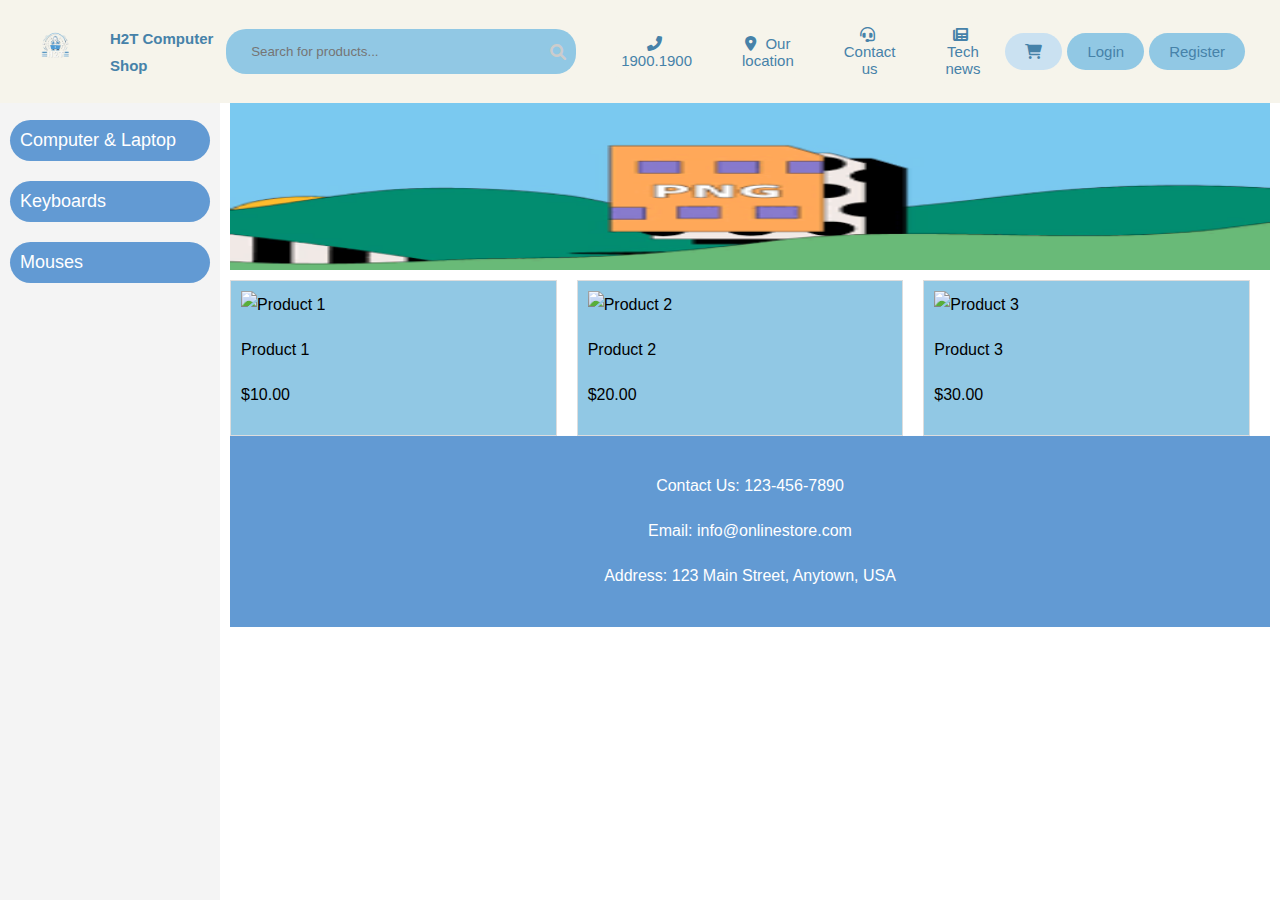
==== src/main/resources/static/index.html @ eb7d0683 "ux/ui mới" ====
<!DOCTYPE html>
<html lang="en">
<head>
    <meta charset="UTF-8">
    <meta name="viewport" content="width=device-width, initial-scale=1.0">
    <title>H2T Computer Shop</title>
    <link rel="stylesheet" href="homepage.css">
    <link rel="stylesheet" href="https://cdnjs.cloudflare.com/ajax/libs/font-awesome/6.0.0-beta3/css/all.min.css">
</head>

<body>
    <div id="header">
        <div class="logo">
            <img src="img/logo1.png" alt="Logo">
        </div>

        <div class="shop-name">H2T Computer Shop</div>

        <div class="search-bar">
            <input type="text" placeholder="Search for products...">
            <i class="fas fa-search"></i>
        </div>

        <div class="auth-buttons">
            <div class="contact-info">
                <div>
                    <button onclick="openModal('callingUs')">
                        <i class="fas fa-phone-alt"></i>
                        <span>1900.1900</span>
                    </button>
                </div>
                <div>
                    <button class="btn-location">
                        <i class="fas fa-map-marker-alt"></i>
                        <span>Our location</span>
                    </button>
                </div>
                <div>
                    <button onclick="openModal('ContactForm')">
                        <i class="fas fa-headset"></i>
                        <span>Contact us</span>
                    </button>
                </div>
                <div>
                    <button onclick="openMoodal('OpenNews')">
                        <i class="fas fa-newspaper"></i>
                        <span>Tech news</span>
                    </button>
                </div>
                <button class="btn-cart" onclick="openModal('buyProducts')">
                    <i class="fas fa-shopping-cart"></i>
                </button>
                <button class="btn btn-login" onclick="openModal('loginModal')">Login</button>
                <button class="btn btn-register" onclick="openModal('registerModal')">Register</button>
            </div>
        </div>
    </div>

    <div id="sidebar">
        <!-- <div class="sidebar__inner">
            <ul>
                <li>
                    <a href="#" class="active">
                        <span class="icon"><i class="fas fa-dice-d6"></i></span>
                        <span class="title">Dashboard</span>
                    </a>
                </li>
                <li>
                    <a href="#">
                        <span class="icon"><i class="fab fa-delicious"></i></span>
                        <span class="title">Forms</span>
                    </a>
                </li>
                <li>
                <a href="#">
                        <span class="icon"><i class="fab fa-elementor"></i></span>
                        <span class="title">UI Elements</span>
                </a>
                </li>
                <li>
                    <a href="#">
                                <span class="icon"><i class="fas fa-chart-pie"></i></span>
                                <span class="title">Charts</span>
                            </a>
                        </li>
                        <li>
                            <a href="#">
                                <span class="icon"><i class="fas fa-border-all"></i></span>
                                <span class="title">Tables</span>
                            </a>
                        </li>
                    </ul>
                </div>
            </div> -->
    </div>

    <div id="main">
        <div class="banner">
            <img src="img/banner/1.png" class="visible">
            <img src="img/banner/2.png" class="hidden">
            <img src="img/banner/6.png" class="hidden">
            <!-- Add more banners if needed -->
        </div>

        <div class="product-grid">
            <div class="product">
                <img src="product1.jpg" alt="Product 1">
                <p>Product 1</p>
                <p>$10.00</p>
            </div>
            <div class="product">
                <img src="product2.jpg" alt="Product 2">
                <p>Product 2</p>
                <p>$20.00</p>
            </div>
            <div class="product">
                <img src="product3.jpg" alt="Product 3">
                <p>Product 3</p>
                <p>$30.00</p>
            </div>
            <!-- Add more products here -->
        </div>

        <div class="contact-info-footer">
            <p>Contact Us: 123-456-7890</p>
            <p>Email: info@onlinestore.com</p>
            <p>Address: 123 Main Street, Anytown, USA</p>
        </div>
    </div>

    <!-- Login Modal -->
    <div id="loginModal" class="modal">
        <div class="modal-content">
            <span class="close" onclick="closeModal('loginModal')">&times;</span>
            <form>
                <label for="username">Username</label>
                <input type="text" id="username" name="username">
                <label for="password">Password</label>
                <input type="password" id="password" name="password">
                <button type="submit">Login</button>
            </form>
        </div>
    </div>

    <!-- Register Modal -->
    <div id="registerModal" class="modal">
        <div class="modal-content">
            <span class="close" onclick="closeModal('registerModal')">&times;</span>
            <form>
                <label for="new-username">Username</label>
                <input type="text" id="new-username" name="new-username">
                <label for="new-password">Password</label>
                <input type="password" id="new-password" name="new-password">
                <label for="email">Email</label>
                <input type="email" id="email" name="email">
                <button type="submit">Register</button>
            </form>
        </div>
    </div>

    <footer>
        <!-- Footer content here -->
    </footer>

    <script src="homepage.js"></script>
</body>
</html>
---- src/main/resources/static/homepage.css ----
body {
    font-family: "Raleway", sans-serif;
    margin: 0;
    padding: 0;
    display: flex;
    flex-direction: column;
    height: 100%;
    line-height: 1.8;
}

.bgr-img{
    background-position: center;
    background-size: cover;
    background-image: url(src\main\resources\static\img\banner\7.jpg);
    min-height: 100%;
}

#header {
    position: fixed;
    top: 0;
    width: 100%;
    background-color: #F6F4EB;
    color: #4682A9;
    padding: 10px 20px;
    text-align: left;
    z-index: 1000;
    display: flex;
    justify-content: space-between;
    align-items: center;
}

#header .logo {
    font-size: 24px;
    font-weight: bold;
    color: #F6F4EB;
    margin-right: 20px;
    padding: 10px 10px 10px 10px;
}

#header .logo img {
    height: 50px;  
}

#header .shop-name {
    margin-right: 10px;
    font-size: 15px;
    font-weight: bold;
    color: #4682A9;
}

/* #header input[type="text"] {
    padding: 5px;
    margin-left: 20px;
    width: 200px;
    border-radius: 25px;
} */

#header .search-bar {
    position: relative;
    display: flex;
    align-items: center;
    /* flex: 1; */
    background-color: #91C8E4;
    border-radius: 20px;
    padding: 5px 15px;
}

#header .search-bar input {
    width: 300px;
    padding: 10px;
    border: none;
    background: none;
    outline: none;
}

#header .search-bar i {
    position: absolute;
    right: 10px;
    color: #ccc;
}

#header .contact-info {
    display: flex;
    align-items: center;
    margin-left: 10px;
}

#header .contact-info div {
    display: flex;
    align-items: center;
    margin-left: 5px;
    font-size: 12px;
}

#header .contact-info div i {
    color: #4682A9;
    margin-right: 5px;
}

#header .auth-buttons {
    margin-right: 50px;
    padding: 5px;
}

#header .auth-buttons button {
    margin-left: 5px;
    padding: 10px 20px;
    background-color: #F6F4EB;
    border: none;
    color: #4682A9;
    cursor: pointer;
    border-radius: 100px;
    align-items: center;
    font-size: 15px;
}

#header .auth-buttons i {
    color: #4682A9;
}

#header .auth-buttons .btn-location{
    hover{background-color: #91C8E4}
}

#header .auth-buttons .btn-cart{
    background-color: #cae1f1;
}

#header .auth-buttons .btn {
    background-color: #91C8E4;
}

#sidebar {
    position: fixed;
    top: 100px;
    left: 0;
    width: 200px;
    height: calc(100% - 60px);
    background-color: #f4f4f4;
    overflow-y: auto;
    padding: 10px;
}

#main {
    margin-top: 60px;
    margin-left: 220px;
    padding: 10px;
    flex: 1;
    overflow-y: auto;
}

.category {
    margin: 10px 0;
    font-size: 18px;
    cursor: pointer;
    padding: 10px 10px 10px 10px;
    border: none;
    background-color: #629ad3;
    color: white;
    width: 100%;
    text-align: left;
    border-radius: 25px;
}

.product-grid {
    display: flex;
    flex-wrap: wrap;
    gap: 20px;
}

.product {
    background-color: #91C8E4;
    border: 1px solid #ddd;
    padding: 10px 10px 10px 10px;
    width: calc(33.333% - 20px);
    box-sizing: border-box;
}

.product img {
    max-width: 100%;
    height: auto;
}

.banner {
    width: 100%;
    height: 200px;
    background-color: #ddd;
    margin-bottom: 10px;
    position: relative;
    overflow: hidden;
}

.banner img {
    width: 100%;
    height: 100%;
    position: absolute;
    top: 0;
    left: 0;
    transition: opacity 1s;
}

.banner img.hidden {
    opacity: 0;
}

.contact-info-footer {
    background-color: #629ad3;
    color: white;
    padding: 20px;
    text-align: center;
}

.modal {
    display: none;
    position: fixed;
    z-index: 1001;
    left: 0;
    top: 0;
    width: 100%;
    height: 100%;
    overflow: auto;
    background-color: rgba(0, 0, 0, 0.4);
}

.modal-content {
    background-color: #fefefe;
    margin: 15% auto;
    padding: 20px;
    border: 1px solid #888;
    width: 300px;
    border-radius: 10px;
}

.close {
    color: #aaa;
    float: right;
    font-size: 28px;
    font-weight: bold;
}

.close:hover,
.close:focus {
    color: black;
    text-decoration: none;
    cursor: pointer;
}

.contact-form-footer {
    background-color: #F6F4EB;
    padding: 20px;
    border: 1px solid #ddd;
    border-radius: 10px;
    margin-bottom: 20px;
}

.contact-form-footer h2 {
    margin-top: 0;
}

.contact-form-footer label {
    display: block;
    margin-bottom: 5px;
}

.contact-form-footer input,
.contact-form-footer textarea {
    width: 100%;
    padding: 10px;
    margin-bottom: 10px;
    border: 1px solid #ddd;
    border-radius: 5px;
}

.contact-form-footer button {
    background-color: #0c1c2c;
    color: white;
    border: none;
    padding: 10px 20px;
    cursor: pointer;
    border-radius: 5px;
}

.contact-form-footer button:hover {
    background-color: #629ad3;
}
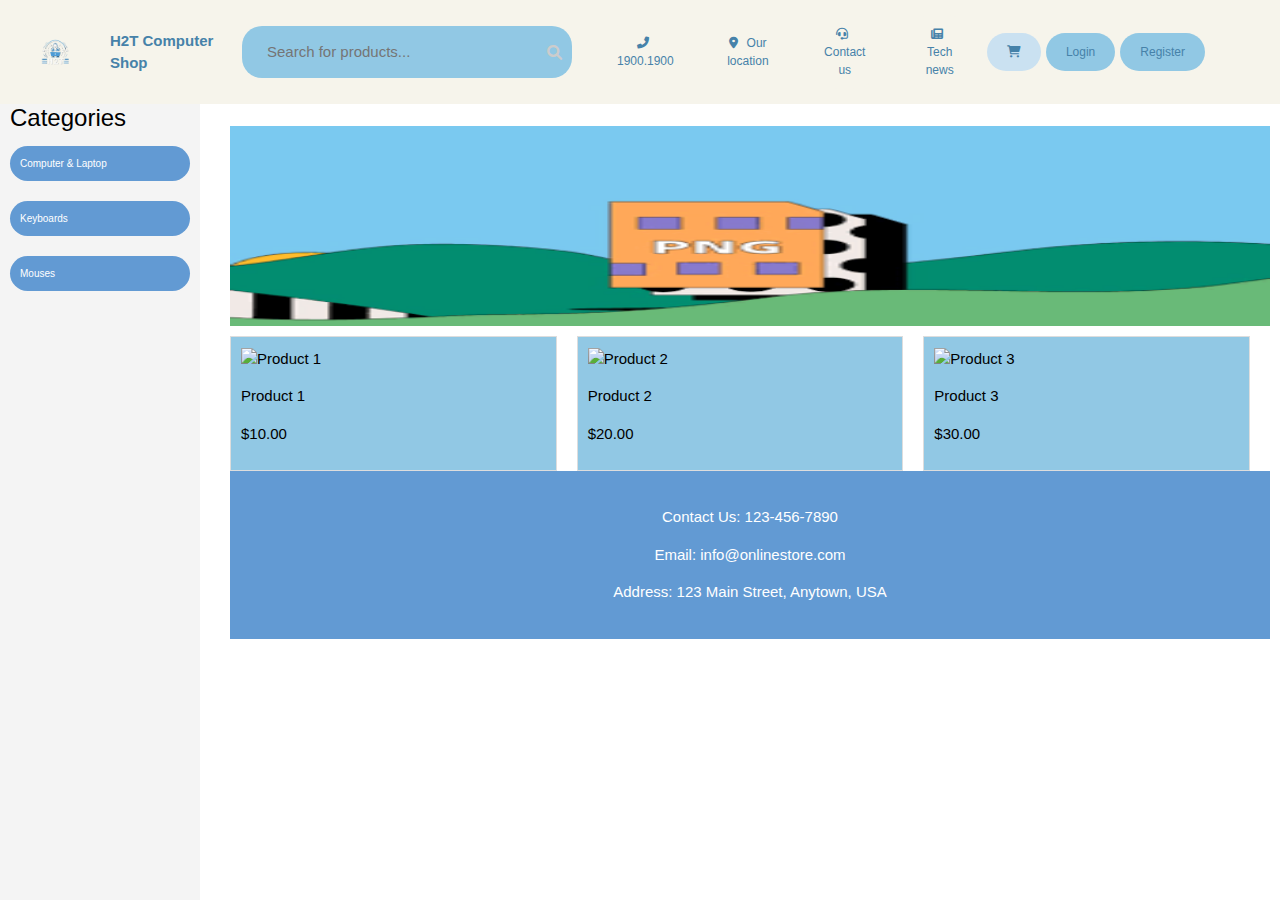
==== commit 40e9f86b: "ux/ui huuhu" ====
--- a/src/main/resources/static/index.html
+++ b/src/main/resources/static/index.html
@@ -6,6 +6,8 @@
     <title>H2T Computer Shop</title>
     <link rel="stylesheet" href="homepage.css">
     <link rel="stylesheet" href="https://cdnjs.cloudflare.com/ajax/libs/font-awesome/6.0.0-beta3/css/all.min.css">
+    <link rel="stylesheet" href="https://www.w3schools.com/w3css/4/w3.css">
+    <link rel="stylesheet" href="https://fonts.googleapis.com/css?family=Raleway">
 </head>
 
 <body>
@@ -56,43 +58,10 @@
         </div>
     </div>
 
-    <div id="sidebar">
-        <!-- <div class="sidebar__inner">
-            <ul>
-                <li>
-                    <a href="#" class="active">
-                        <span class="icon"><i class="fas fa-dice-d6"></i></span>
-                        <span class="title">Dashboard</span>
-                    </a>
-                </li>
-                <li>
-                    <a href="#">
-                        <span class="icon"><i class="fab fa-delicious"></i></span>
-                        <span class="title">Forms</span>
-                    </a>
-                </li>
-                <li>
-                <a href="#">
-                        <span class="icon"><i class="fab fa-elementor"></i></span>
-                        <span class="title">UI Elements</span>
-                </a>
-                </li>
-                <li>
-                    <a href="#">
-                                <span class="icon"><i class="fas fa-chart-pie"></i></span>
-                                <span class="title">Charts</span>
-                            </a>
-                        </li>
-                        <li>
-                            <a href="#">
-                                <span class="icon"><i class="fas fa-border-all"></i></span>
-                                <span class="title">Tables</span>
-                            </a>
-                        </li>
-                    </ul>
-                </div>
-            </div> -->
+    <div id="hamburger">☰
+        <div id="sidebar"> Categories </div>
     </div>
+
 
     <div id="main">
         <div class="banner">
--- a/src/main/resources/static/homepage.css
+++ b/src/main/resources/static/homepage.css
@@ -1,3 +1,7 @@
+* {
+    box-sizing: border-box;
+}
+
 body {
     font-family: "Raleway", sans-serif;
     margin: 0;
@@ -8,13 +12,6 @@
     line-height: 1.8;
 }
 
-.bgr-img{
-    background-position: center;
-    background-size: cover;
-    background-image: url(src\main\resources\static\img\banner\7.jpg);
-    min-height: 100%;
-}
-
 #header {
     position: fixed;
     top: 0;
@@ -30,7 +27,7 @@
 }
 
 #header .logo {
-    font-size: 24px;
+    font-size: 15px;
     font-weight: bold;
     color: #F6F4EB;
     margin-right: 20px;
@@ -111,7 +108,7 @@
     cursor: pointer;
     border-radius: 100px;
     align-items: center;
-    font-size: 15px;
+    font-size: 12px;
 }
 
 #header .auth-buttons i {
@@ -130,15 +127,43 @@
     background-color: #91C8E4;
 }
 
+#header .bgimg-1 {
+    background-position: center;
+    background-size: cover;
+    background-image: url("src/main/resources/static/img/banner/7.jpg");
+    min-height: 100%;
+}
+
+#hamburger {
+    font-size: 24px;
+    padding: 10px;
+    cursor: pointer;
+}
+
 #sidebar {
     position: fixed;
-    top: 100px;
+    top: 90px;
     left: 0;
     width: 200px;
     height: calc(100% - 60px);
+    z-index: 1;
     background-color: #f4f4f4;
+    overflow-x: hidden;
     overflow-y: auto;
     padding: 10px;
+}
+
+#sidebar button:hover{
+    background-color: #4682A9;
+    color: #F6F4EB;
+}
+
+.hidden {
+    display: none;
+}
+
+.sale-news, .free-shipping, .new-arrivals {
+    margin-top: 10px;
 }
 
 #main {
@@ -151,7 +176,7 @@
 
 .category {
     margin: 10px 0;
-    font-size: 18px;
+    font-size: 15px;
     cursor: pointer;
     padding: 10px 10px 10px 10px;
     border: none;
@@ -194,7 +219,7 @@
     width: 100%;
     height: 100%;
     position: absolute;
-    top: 0;
+    top: 10;
     left: 0;
     transition: opacity 1s;
 }
@@ -234,7 +259,7 @@
 .close {
     color: #aaa;
     float: right;
-    font-size: 28px;
+    font-size: 20px;
     font-weight: bold;
 }
 
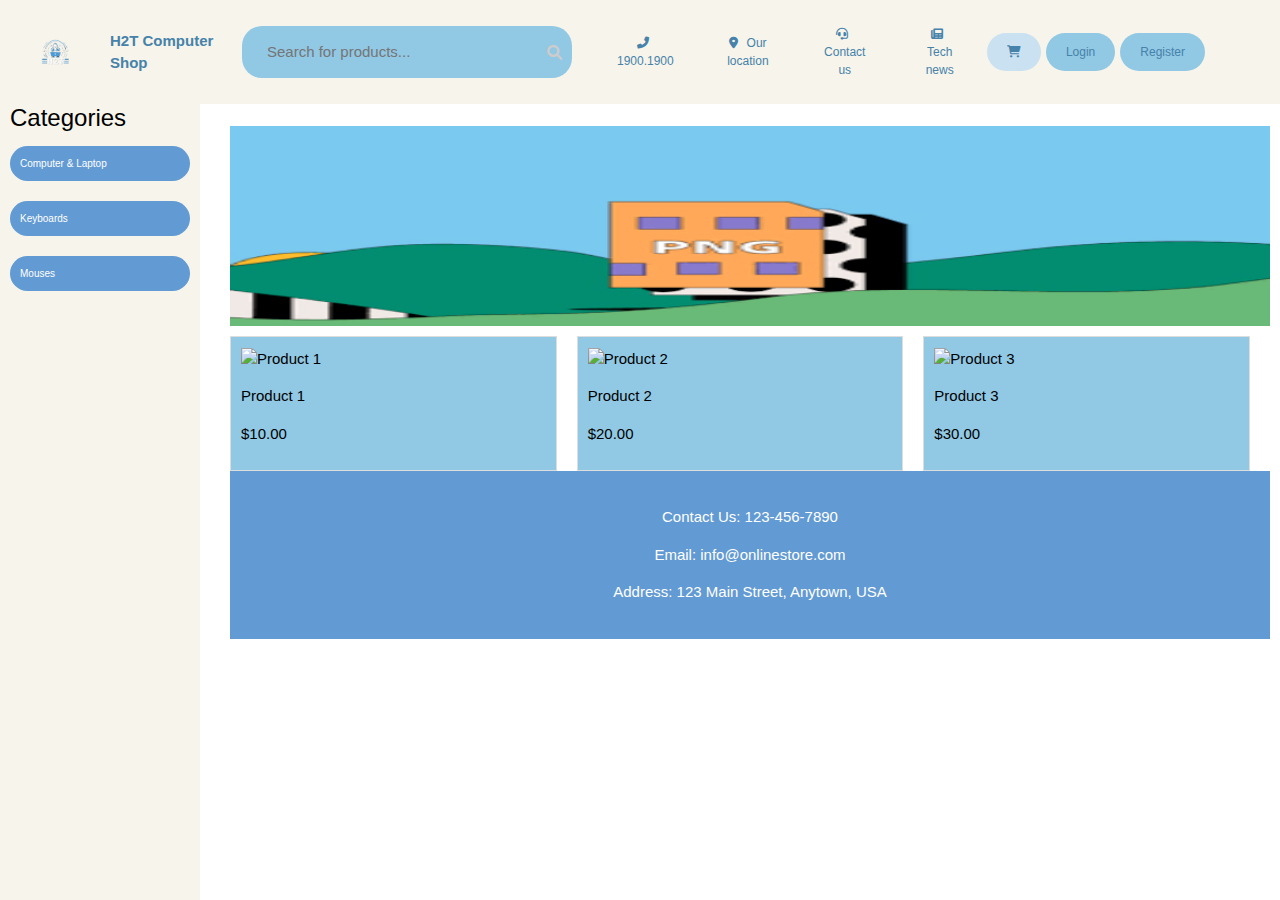
==== commit 61589a81: "fix loi" ====
--- a/src/main/resources/static/index.html
+++ b/src/main/resources/static/index.html
@@ -26,30 +26,30 @@
         <div class="auth-buttons">
             <div class="contact-info">
                 <div>
-                    <button onclick="openModal('callingUs')">
+                    <button onclick="window.location.href='tel:19001900'">
                         <i class="fas fa-phone-alt"></i>
                         <span>1900.1900</span>
                     </button>
                 </div>
                 <div>
-                    <button class="btn-location">
+                    <button class="btn-location" onclick="window.location.href='#location'">
                         <i class="fas fa-map-marker-alt"></i>
                         <span>Our location</span>
                     </button>
                 </div>
                 <div>
-                    <button onclick="openModal('ContactForm')">
+                    <button onclick="window.location.href='contact.html'">
                         <i class="fas fa-headset"></i>
                         <span>Contact us</span>
                     </button>
                 </div>
                 <div>
-                    <button onclick="openMoodal('OpenNews')">
+                    <button onclick="window.location.href='#news'">
                         <i class="fas fa-newspaper"></i>
                         <span>Tech news</span>
                     </button>
                 </div>
-                <button class="btn-cart" onclick="openModal('buyProducts')">
+                <button class="btn-cart" onclick="window.location.href='#cart'">
                     <i class="fas fa-shopping-cart"></i>
                 </button>
                 <button class="btn btn-login" onclick="openModal('loginModal')">Login</button>
@@ -58,7 +58,7 @@
         </div>
     </div>
 
-    <div id="hamburger">☰
+    <div id="hamburger"> ☰
         <div id="sidebar"> Categories </div>
     </div>
 
@@ -103,7 +103,7 @@
             <span class="close" onclick="closeModal('loginModal')">&times;</span>
             <form>
                 <label for="username">Username</label>
-                <input type="text" id="username" name="username">
+                <input type="text"id="username" name="username">
                 <label for="password">Password</label>
                 <input type="password" id="password" name="password">
                 <button type="submit">Login</button>
--- a/src/main/resources/static/homepage.css
+++ b/src/main/resources/static/homepage.css
@@ -1,3 +1,294 @@
+body {
+    font-family: "Raleway", sans-serif;
+    margin: 0;
+    padding: 0;
+    display: flex;
+    flex-direction: column;
+    height: 100%;
+    line-height: 1.8;
+}
+
+.bgr-img{
+    background-position: center;
+    background-size: cover;
+    background-image: url(src\main\resources\static\img\banner\7.jpg);
+    min-height: 100%;
+}
+
+#header {
+    position: fixed;
+    top: 0;
+    width: 100%;
+    background-color: #F6F4EB;
+    color: #4682A9;
+    padding: 10px 20px;
+    text-align: left;
+    z-index: 1000;
+    display: flex;
+    justify-content: space-between;
+    align-items: center;
+}
+
+#header .logo {
+    font-size: 24px;
+    font-weight: bold;
+    color: #F6F4EB;
+    margin-right: 20px;
+    padding: 10px 10px 10px 10px;
+}
+
+#header .logo img {
+    height: 50px;  
+}
+
+#header .shop-name {
+    margin-right: 10px;
+    font-size: 15px;
+    font-weight: bold;
+    color: #4682A9;
+}
+
+/* #header input[type="text"] {
+    padding: 5px;
+    margin-left: 20px;
+    width: 200px;
+    border-radius: 25px;
+} */
+
+#header .search-bar {
+    position: relative;
+    display: flex;
+    align-items: center;
+    /* flex: 1; */
+    background-color: #91C8E4;
+    border-radius: 20px;
+    padding: 5px 15px;
+}
+
+#header .search-bar input {
+    width: 300px;
+    padding: 10px;
+    border: none;
+    background: none;
+    outline: none;
+}
+
+#header .search-bar i {
+    position: absolute;
+    right: 10px;
+    color: #ccc;
+}
+
+#header .contact-info {
+    display: flex;
+    align-items: center;
+    margin-left: 10px;
+}
+
+#header .contact-info div {
+    display: flex;
+    align-items: center;
+    margin-left: 5px;
+    font-size: 12px;
+}
+
+#header .contact-info div i {
+    color: #4682A9;
+    margin-right: 5px;
+}
+
+#header .auth-buttons {
+    margin-right: 50px;
+    padding: 5px;
+}
+
+#header .auth-buttons button {
+    margin-left: 5px;
+    padding: 10px 20px;
+    background-color: #F6F4EB;
+    border: none;
+    color: #4682A9;
+    cursor: pointer;
+    border-radius: 100px;
+    align-items: center;
+    font-size: 15px;
+}
+
+#header .auth-buttons i {
+    color: #4682A9;
+}
+
+#header .auth-buttons .btn-location{
+    hover{background-color: #91C8E4}
+}
+
+#header .auth-buttons .btn-cart{
+    background-color: #cae1f1;
+}
+
+#header .auth-buttons .btn {
+    background-color: #91C8E4;
+}
+
+#header .auth-buttons button:hover {
+    background-color: #91C8E4;
+}
+
+#sidebar {
+    position: fixed;
+    top: 100px;
+    left: 0;
+    width: 200px;
+    height: calc(100% - 60px);
+    background-color: #f4f4f4;
+    overflow-y: auto;
+    padding: 10px;
+}
+
+#main {
+    margin-top: 60px;
+    margin-left: 220px;
+    padding: 10px;
+    flex: 1;
+    overflow-y: auto;
+}
+
+.category {
+    margin: 10px 0;
+    font-size: 18px;
+    cursor: pointer;
+    padding: 10px 10px 10px 10px;
+    border: none;
+    background-color: #629ad3;
+    color: white;
+    width: 100%;
+    text-align: left;
+    border-radius: 25px;
+}
+
+.product-grid {
+    display: flex;
+    flex-wrap: wrap;
+    gap: 20px;
+}
+
+.product {
+    background-color: #91C8E4;
+    border: 1px solid #ddd;
+    padding: 10px 10px 10px 10px;
+    width: calc(33.333% - 20px);
+    box-sizing: border-box;
+}
+
+.product img {
+    max-width: 100%;
+    height: auto;
+}
+
+.banner {
+    width: 100%;
+    height: 200px;
+    background-color: #ddd;
+    margin-bottom: 10px;
+    position: relative;
+    overflow: hidden;
+}
+
+.banner img {
+    width: 100%;
+    height: 100%;
+    position: absolute;
+    top: 0;
+    left: 0;
+    transition: opacity 1s;
+}
+
+.banner img.hidden {
+    opacity: 0;
+}
+
+.contact-info-footer {
+    background-color: #629ad3;
+    color: white;
+    padding: 20px;
+    text-align: center;
+}
+
+.modal {
+    display: none;
+    position: fixed;
+    z-index: 1001;
+    left: 0;
+    top: 0;
+    width: 100%;
+    height: 100%;
+    overflow: auto;
+    background-color: rgba(0, 0, 0, 0.4);
+}
+
+.modal-content {
+    background-color: #fefefe;
+    margin: 15% auto;
+    padding: 20px;
+    border: 1px solid #888;
+    width: 300px;
+    border-radius: 10px;
+}
+
+.close {
+    color: #aaa;
+    float: right;
+    font-size: 28px;
+    font-weight: bold;
+}
+
+.close:hover,
+.close:focus {
+    color: black;
+    text-decoration: none;
+    cursor: pointer;
+}
+
+.contact-form-footer {
+    background-color: #F6F4EB;
+    padding: 20px;
+    border: 1px solid #ddd;
+    border-radius: 10px;
+    margin-bottom: 20px;
+}
+
+.contact-form-footer h2 {
+    margin-top: 0;
+}
+
+.contact-form-footer label {
+    display: block;
+    margin-bottom: 5px;
+}
+
+.contact-form-footer input,
+.contact-form-footer textarea {
+    width: 98%;
+    padding: 10px;
+    margin-bottom: 10px;
+    border: 1px solid #ddd;
+    border-radius: 5px;
+    resize: none;
+}
+
+.contact-form-footer button {
+    background-color: #0c1c2c;
+    color: white;
+    border: none;
+    padding: 10px 20px;
+    cursor: pointer;
+    border-radius: 5px;
+}
+
+.contact-form-footer button:hover {
+    background-color: #629ad3;
+}
+
 * {
     box-sizing: border-box;
 }
@@ -147,14 +438,14 @@
     width: 200px;
     height: calc(100% - 60px);
     z-index: 1;
-    background-color: #f4f4f4;
+    background-color: #F6F4EB;
     overflow-x: hidden;
     overflow-y: auto;
     padding: 10px;
 }
 
 #sidebar button:hover{
-    background-color: #4682A9;
+    background-color: #91C8E4;
     color: #F6F4EB;
 }
 
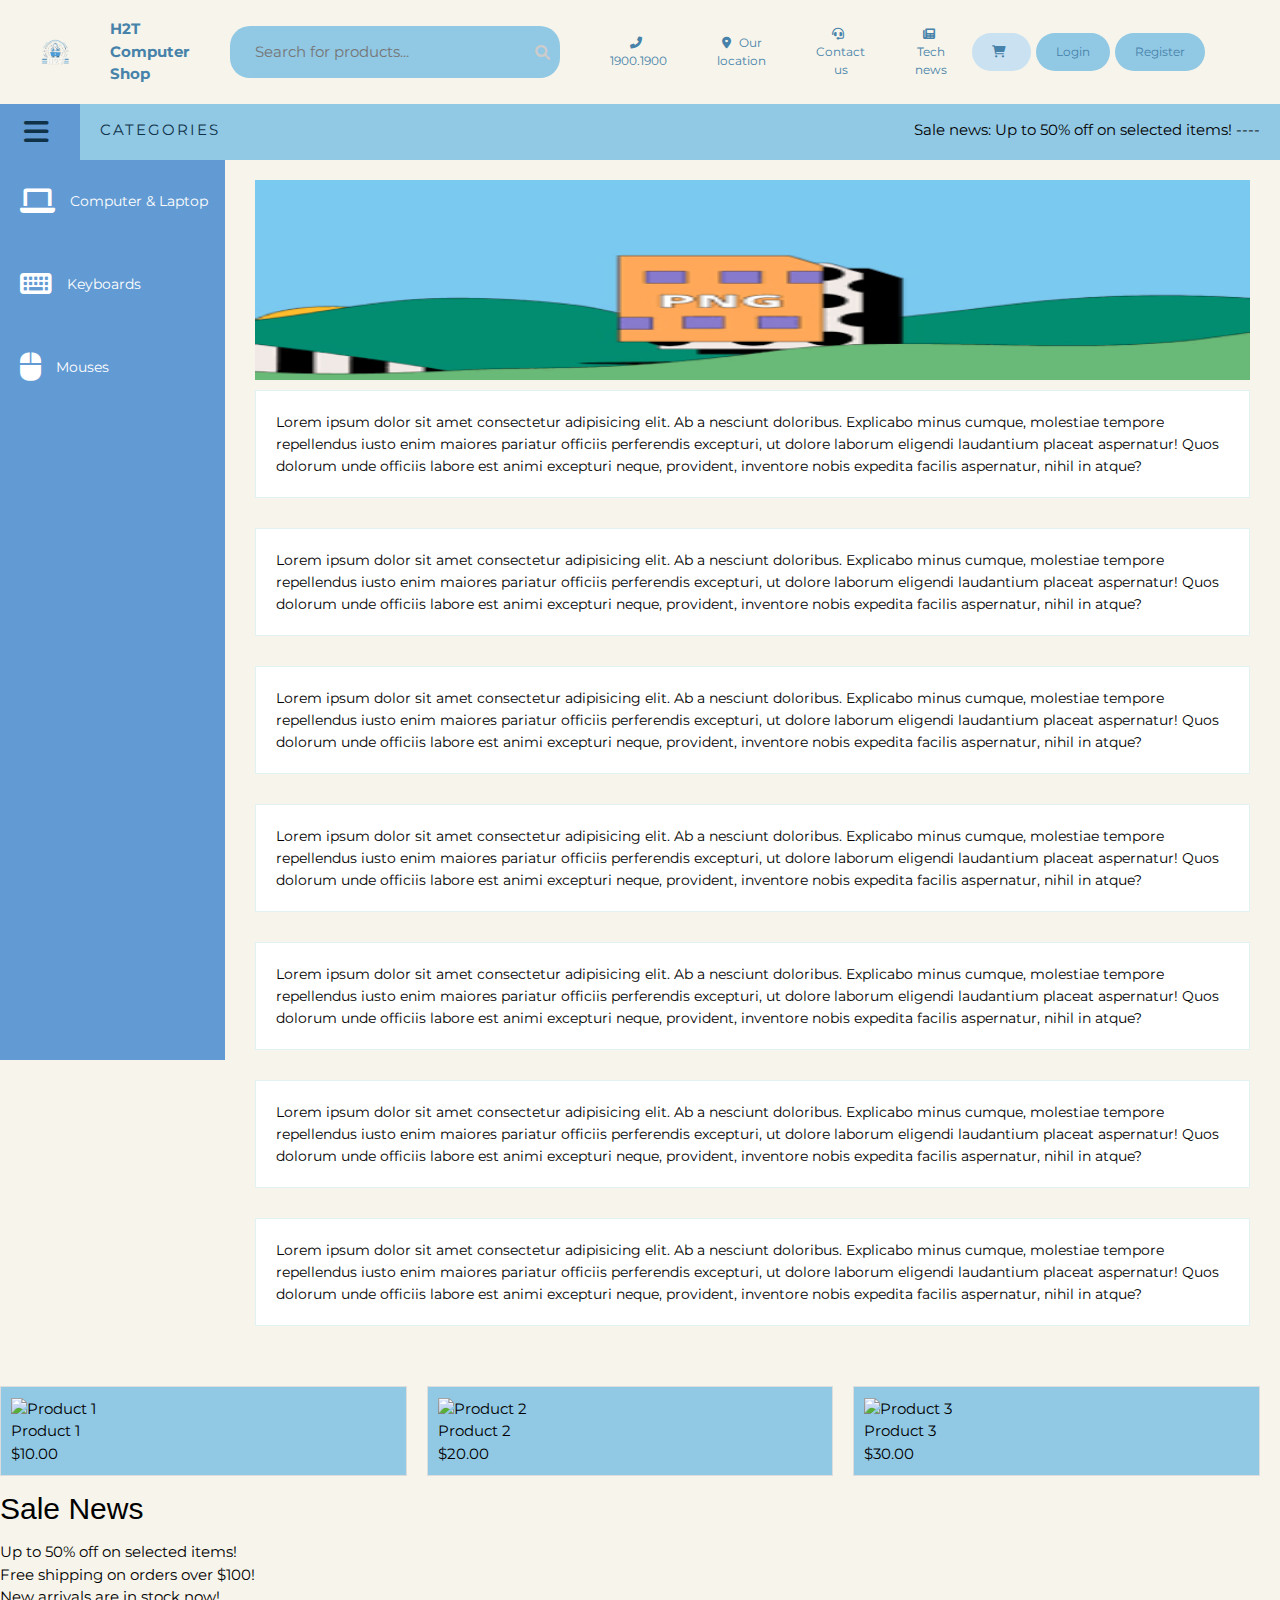
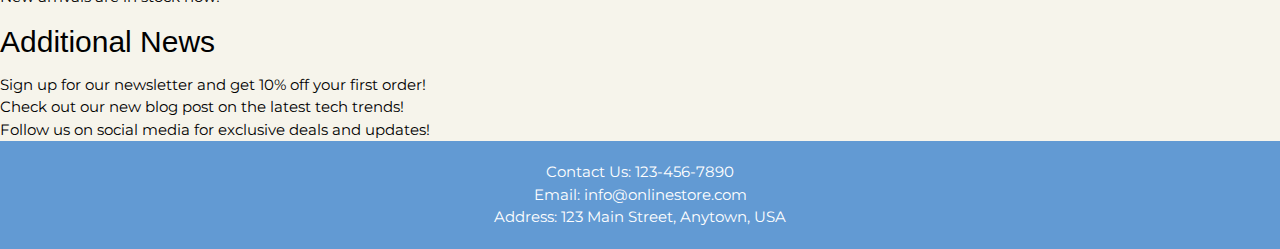
==== commit 0671233d: "bao giờ mới xong" ====
--- a/src/main/resources/static/index.html
+++ b/src/main/resources/static/index.html
@@ -7,11 +7,10 @@
     <link rel="stylesheet" href="homepage.css">
     <link rel="stylesheet" href="https://cdnjs.cloudflare.com/ajax/libs/font-awesome/6.0.0-beta3/css/all.min.css">
     <link rel="stylesheet" href="https://www.w3schools.com/w3css/4/w3.css">
-    <link rel="stylesheet" href="https://fonts.googleapis.com/css?family=Raleway">
 </head>
 
 <body>
-    <div id="header">
+    <div id="header">        
         <div class="logo">
             <img src="img/logo1.png" alt="Logo">
         </div>
@@ -58,18 +57,90 @@
         </div>
     </div>
 
-    <div id="hamburger"> ☰
+    <!-- <div id="hamburger"> ☰
         <div id="sidebar"> Categories </div>
-    </div>
-
-
-    <div id="main">
-        <div class="banner">
-            <img src="img/banner/1.png" class="visible">
-            <img src="img/banner/2.png" class="hidden">
-            <img src="img/banner/6.png" class="hidden">
-            <!-- Add more banners if needed -->
-        </div>
+    </div> -->
+    
+    <div class="wrapper">
+        <div class="top_navbar">
+            <div class="hamburger">
+                <div class="hamburger__inner">
+                    <span class="icon"><i class=" fas fa-regular fa-bars"></i></span>
+                </div>
+            </div>
+
+            <div class="menu">
+                <div class="logo">Categories</div>
+                <div class="right_menu">
+                    <ul>
+                        <li> Sale news: Up to 50% off on selected items! ---- 
+                        </li>
+                    </ul>
+                </div>
+            </div>
+        </div>
+    
+        <div class="main_container">
+            <div class="sidebar">
+                <div class="sidebar__inner">
+                    <ul>
+                        <li>
+                            <a href="electronics.html">
+                                <span class="icon"><i class=" fas fa-solid fa-laptop"></i></span>
+                                <span class="title">Computer & Laptop</span>
+                            </a>
+                        </li>
+                        <li>
+                            <a href="clothing.html">
+                                <span class="icon"><i class="fas fa-solid fa-keyboard"></i></span>
+                                <span class="title">Keyboards</span>
+                            </a>
+                        </li>
+                        <li>
+                            <a href="home-kitchen.html">
+                                <span class="icon"><i class="fas fa-solid fa-computer-mouse"></i></span>
+                                <span class="title">Mouses</span>
+                            </a>
+                        </li>
+                    </ul>
+                </div>
+            </div>
+
+            <div class="container">
+                <div class="banner">
+                    <img src="img/banner/1.png" class="visible">
+                    <img src="img/banner/2.jpg" class="hidden">
+                    <img src="img/banner/3.jpg" class="hidden">
+                    <img src="img/banner/4.jpg" class="hidden">
+                    <img src="img/banner/5.png" class="hidden">
+                </div>
+
+                <div class="item">
+                    Lorem ipsum dolor sit amet consectetur adipisicing elit. Ab a nesciunt doloribus. Explicabo minus cumque, molestiae tempore repellendus iusto enim maiores pariatur officiis perferendis excepturi, ut dolore laborum eligendi laudantium placeat aspernatur! Quos dolorum unde officiis labore est animi excepturi neque, provident, inventore nobis expedita facilis aspernatur, nihil in atque?
+                  </div>
+                  <div class="item">
+                    Lorem ipsum dolor sit amet consectetur adipisicing elit. Ab a nesciunt doloribus. Explicabo minus cumque, molestiae tempore repellendus iusto enim maiores pariatur officiis perferendis excepturi, ut dolore laborum eligendi laudantium placeat aspernatur! Quos dolorum unde officiis labore est animi excepturi neque, provident, inventore nobis expedita facilis aspernatur, nihil in atque?
+                  </div>
+                  <div class="item">
+                    Lorem ipsum dolor sit amet consectetur adipisicing elit. Ab a nesciunt doloribus. Explicabo minus cumque, molestiae tempore repellendus iusto enim maiores pariatur officiis perferendis excepturi, ut dolore laborum eligendi laudantium placeat aspernatur! Quos dolorum unde officiis labore est animi excepturi neque, provident, inventore nobis expedita facilis aspernatur, nihil in atque?
+                  </div>
+                  <div class="item">
+                    Lorem ipsum dolor sit amet consectetur adipisicing elit. Ab a nesciunt doloribus. Explicabo minus cumque, molestiae tempore repellendus iusto enim maiores pariatur officiis perferendis excepturi, ut dolore laborum eligendi laudantium placeat aspernatur! Quos dolorum unde officiis labore est animi excepturi neque, provident, inventore nobis expedita facilis aspernatur, nihil in atque?
+                  </div>
+                  <div class="item">
+                    Lorem ipsum dolor sit amet consectetur adipisicing elit. Ab a nesciunt doloribus. Explicabo minus cumque, molestiae tempore repellendus iusto enim maiores pariatur officiis perferendis excepturi, ut dolore laborum eligendi laudantium placeat aspernatur! Quos dolorum unde officiis labore est animi excepturi neque, provident, inventore nobis expedita facilis aspernatur, nihil in atque?
+                  </div>
+                  <div class="item">
+                    Lorem ipsum dolor sit amet consectetur adipisicing elit. Ab a nesciunt doloribus. Explicabo minus cumque, molestiae tempore repellendus iusto enim maiores pariatur officiis perferendis excepturi, ut dolore laborum eligendi laudantium placeat aspernatur! Quos dolorum unde officiis labore est animi excepturi neque, provident, inventore nobis expedita facilis aspernatur, nihil in atque?
+                  </div>
+                  <div class="item">
+                    Lorem ipsum dolor sit amet consectetur adipisicing elit. Ab a nesciunt doloribus. Explicabo minus cumque, molestiae tempore repellendus iusto enim maiores pariatur officiis perferendis excepturi, ut dolore laborum eligendi laudantium placeat aspernatur! Quos dolorum unde officiis labore est animi excepturi neque, provident, inventore nobis expedita facilis aspernatur, nihil in atque?
+                  </div>
+            </div>
+        </div>
+    </div>  
+
+
 
         <div class="product-grid">
             <div class="product">
@@ -89,6 +160,24 @@
             </div>
             <!-- Add more products here -->
         </div>
+
+        <section class="sale-news">
+            <h2>Sale News</h2>
+            <ul>
+                <li>Up to 50% off on selected items!</li>
+                <li>Free shipping on orders over $100!</li>
+                <li>New arrivals are in stock now!</li>
+            </ul>
+        </section>
+
+        <section class="additional-news">
+            <h2>Additional News</h2>
+            <ul>
+                <li>Sign up for our newsletter and get 10% off your first order!</li>
+                <li>Check out our new blog post on the latest tech trends!</li>
+                <li>Follow us on social media for exclusive deals and updates!</li>
+            </ul>
+        </section>
 
         <div class="contact-info-footer">
             <p>Contact Us: 123-456-7890</p>
--- a/src/main/resources/static/homepage.css
+++ b/src/main/resources/static/homepage.css
@@ -1,18 +1,22 @@
-body {
-    font-family: "Raleway", sans-serif;
+@import url('https://fonts.googleapis.com/css?family=Montserrat&display=swap');
+
+*{
+  margin: 0;
+  padding: 0;
+  list-style: none;
+  box-sizing: border-box;
+  text-decoration: none;
+  font-family: 'Montserrat', sans-serif;
+}
+
+body{
     margin: 0;
     padding: 0;
     display: flex;
     flex-direction: column;
     height: 100%;
     line-height: 1.8;
-}
-
-.bgr-img{
-    background-position: center;
-    background-size: cover;
-    background-image: url(src\main\resources\static\img\banner\7.jpg);
-    min-height: 100%;
+    background-color: #F6F4EB;
 }
 
 #header {
@@ -30,7 +34,7 @@
 }
 
 #header .logo {
-    font-size: 24px;
+    font-size: 15px;
     font-weight: bold;
     color: #F6F4EB;
     margin-right: 20px;
@@ -79,27 +83,20 @@
     color: #ccc;
 }
 
-#header .contact-info {
-    display: flex;
-    align-items: center;
+
+#header .auth-buttons {
+    margin-right: 50px;
     margin-left: 10px;
-}
-
-#header .contact-info div {
+    padding: 5px;
+    display: flex;
+    align-items: center;
+}
+
+#header .auth-buttons div{
     display: flex;
     align-items: center;
     margin-left: 5px;
     font-size: 12px;
-}
-
-#header .contact-info div i {
-    color: #4682A9;
-    margin-right: 5px;
-}
-
-#header .auth-buttons {
-    margin-right: 50px;
-    padding: 5px;
 }
 
 #header .auth-buttons button {
@@ -111,15 +108,16 @@
     cursor: pointer;
     border-radius: 100px;
     align-items: center;
-    font-size: 15px;
+    font-size: 12px;
 }
 
 #header .auth-buttons i {
     color: #4682A9;
 }
 
-#header .auth-buttons .btn-location{
-    hover{background-color: #91C8E4}
+#header .auth-buttons div i {
+    color: #4682A9;
+    margin-right: 5px;
 }
 
 #header .auth-buttons .btn-cart{
@@ -130,308 +128,7 @@
     background-color: #91C8E4;
 }
 
-#header .auth-buttons button:hover {
-    background-color: #91C8E4;
-}
-
-#sidebar {
-    position: fixed;
-    top: 100px;
-    left: 0;
-    width: 200px;
-    height: calc(100% - 60px);
-    background-color: #f4f4f4;
-    overflow-y: auto;
-    padding: 10px;
-}
-
-#main {
-    margin-top: 60px;
-    margin-left: 220px;
-    padding: 10px;
-    flex: 1;
-    overflow-y: auto;
-}
-
-.category {
-    margin: 10px 0;
-    font-size: 18px;
-    cursor: pointer;
-    padding: 10px 10px 10px 10px;
-    border: none;
-    background-color: #629ad3;
-    color: white;
-    width: 100%;
-    text-align: left;
-    border-radius: 25px;
-}
-
-.product-grid {
-    display: flex;
-    flex-wrap: wrap;
-    gap: 20px;
-}
-
-.product {
-    background-color: #91C8E4;
-    border: 1px solid #ddd;
-    padding: 10px 10px 10px 10px;
-    width: calc(33.333% - 20px);
-    box-sizing: border-box;
-}
-
-.product img {
-    max-width: 100%;
-    height: auto;
-}
-
-.banner {
-    width: 100%;
-    height: 200px;
-    background-color: #ddd;
-    margin-bottom: 10px;
-    position: relative;
-    overflow: hidden;
-}
-
-.banner img {
-    width: 100%;
-    height: 100%;
-    position: absolute;
-    top: 0;
-    left: 0;
-    transition: opacity 1s;
-}
-
-.banner img.hidden {
-    opacity: 0;
-}
-
-.contact-info-footer {
-    background-color: #629ad3;
-    color: white;
-    padding: 20px;
-    text-align: center;
-}
-
-.modal {
-    display: none;
-    position: fixed;
-    z-index: 1001;
-    left: 0;
-    top: 0;
-    width: 100%;
-    height: 100%;
-    overflow: auto;
-    background-color: rgba(0, 0, 0, 0.4);
-}
-
-.modal-content {
-    background-color: #fefefe;
-    margin: 15% auto;
-    padding: 20px;
-    border: 1px solid #888;
-    width: 300px;
-    border-radius: 10px;
-}
-
-.close {
-    color: #aaa;
-    float: right;
-    font-size: 28px;
-    font-weight: bold;
-}
-
-.close:hover,
-.close:focus {
-    color: black;
-    text-decoration: none;
-    cursor: pointer;
-}
-
-.contact-form-footer {
-    background-color: #F6F4EB;
-    padding: 20px;
-    border: 1px solid #ddd;
-    border-radius: 10px;
-    margin-bottom: 20px;
-}
-
-.contact-form-footer h2 {
-    margin-top: 0;
-}
-
-.contact-form-footer label {
-    display: block;
-    margin-bottom: 5px;
-}
-
-.contact-form-footer input,
-.contact-form-footer textarea {
-    width: 98%;
-    padding: 10px;
-    margin-bottom: 10px;
-    border: 1px solid #ddd;
-    border-radius: 5px;
-    resize: none;
-}
-
-.contact-form-footer button {
-    background-color: #0c1c2c;
-    color: white;
-    border: none;
-    padding: 10px 20px;
-    cursor: pointer;
-    border-radius: 5px;
-}
-
-.contact-form-footer button:hover {
-    background-color: #629ad3;
-}
-
-* {
-    box-sizing: border-box;
-}
-
-body {
-    font-family: "Raleway", sans-serif;
-    margin: 0;
-    padding: 0;
-    display: flex;
-    flex-direction: column;
-    height: 100%;
-    line-height: 1.8;
-}
-
-#header {
-    position: fixed;
-    top: 0;
-    width: 100%;
-    background-color: #F6F4EB;
-    color: #4682A9;
-    padding: 10px 20px;
-    text-align: left;
-    z-index: 1000;
-    display: flex;
-    justify-content: space-between;
-    align-items: center;
-}
-
-#header .logo {
-    font-size: 15px;
-    font-weight: bold;
-    color: #F6F4EB;
-    margin-right: 20px;
-    padding: 10px 10px 10px 10px;
-}
-
-#header .logo img {
-    height: 50px;  
-}
-
-#header .shop-name {
-    margin-right: 10px;
-    font-size: 15px;
-    font-weight: bold;
-    color: #4682A9;
-}
-
-/* #header input[type="text"] {
-    padding: 5px;
-    margin-left: 20px;
-    width: 200px;
-    border-radius: 25px;
-} */
-
-#header .search-bar {
-    position: relative;
-    display: flex;
-    align-items: center;
-    /* flex: 1; */
-    background-color: #91C8E4;
-    border-radius: 20px;
-    padding: 5px 15px;
-}
-
-#header .search-bar input {
-    width: 300px;
-    padding: 10px;
-    border: none;
-    background: none;
-    outline: none;
-}
-
-#header .search-bar i {
-    position: absolute;
-    right: 10px;
-    color: #ccc;
-}
-
-#header .contact-info {
-    display: flex;
-    align-items: center;
-    margin-left: 10px;
-}
-
-#header .contact-info div {
-    display: flex;
-    align-items: center;
-    margin-left: 5px;
-    font-size: 12px;
-}
-
-#header .contact-info div i {
-    color: #4682A9;
-    margin-right: 5px;
-}
-
-#header .auth-buttons {
-    margin-right: 50px;
-    padding: 5px;
-}
-
-#header .auth-buttons button {
-    margin-left: 5px;
-    padding: 10px 20px;
-    background-color: #F6F4EB;
-    border: none;
-    color: #4682A9;
-    cursor: pointer;
-    border-radius: 100px;
-    align-items: center;
-    font-size: 12px;
-}
-
-#header .auth-buttons i {
-    color: #4682A9;
-}
-
-#header .auth-buttons .btn-location{
-    hover{background-color: #91C8E4}
-}
-
-#header .auth-buttons .btn-cart{
-    background-color: #cae1f1;
-}
-
-#header .auth-buttons .btn {
-    background-color: #91C8E4;
-}
-
-#header .bgimg-1 {
-    background-position: center;
-    background-size: cover;
-    background-image: url("src/main/resources/static/img/banner/7.jpg");
-    min-height: 100%;
-}
-
-#hamburger {
-    font-size: 24px;
-    padding: 10px;
-    cursor: pointer;
-}
-
-#sidebar {
+/* #sidebar {
     position: fixed;
     top: 90px;
     left: 0;
@@ -447,15 +144,7 @@
 #sidebar button:hover{
     background-color: #91C8E4;
     color: #F6F4EB;
-}
-
-.hidden {
-    display: none;
-}
-
-.sale-news, .free-shipping, .new-arrivals {
-    margin-top: 10px;
-}
+} */
 
 #main {
     margin-top: 60px;
@@ -599,3 +288,133 @@
 .contact-form-footer button:hover {
     background-color: #629ad3;
 }
+
+/*side bar*/
+.wrapper{
+    width: 100%;
+    height: 100%;
+}
+
+.top_navbar{
+    background: #91C8E4;
+    height: 60px;
+    display: flex;
+    position: fixed;
+    width: 100%;
+    top: 100px;
+}
+
+.top_navbar .hamburger{
+    width: 80px;
+    background: #629ad3;
+    position: relative;
+    font-size: 28px;
+}
+
+.top_navbar .hamburger .hamburger__inner{
+    position: absolute;
+    top: 35%;
+    left: 55%;
+    transform: translate(-50%,-50%);
+    cursor: pointer;
+    width: 40px;
+    height: 20px;
+    color: #0f3249;
+}
+
+.top_navbar .menu{
+    width: calc(100% - 80px);
+    height: 100%;
+    display: flex;
+    justify-content: space-between;
+    align-items: center;
+    padding: 0 20px;
+}
+
+.top_navbar .menu .logo{
+    color: #0f3249;
+    text-transform: uppercase;
+    letter-spacing: 2px;
+}
+
+.top_navbar .menu .right_menu ul{
+    top: 100px;
+     display: flex;
+}
+
+.top_navbar .menu .right_menu ul li{
+  position: relative;
+}
+
+.main_container .sidebar{
+  position: fixed;
+  top: 160px;
+  left: 0;
+  width: 225px;
+  height: 100%;
+  background: #629ad3;
+  transition: all 0.3s ease;
+}
+
+.main_container .sidebar .sidebar__inner{
+  position: relative;
+}
+
+.main_container .container{
+  margin-top: 150px;
+  width: calc(100% - 225px);
+  margin-left: 225px;
+  padding: 30px;
+  transition: all 0.3s ease;
+}
+
+.main_container .sidebar ul li a{
+  color: #fff;
+  font-size: 14px;
+  padding: 20px 20px;
+  white-space: nowrap;
+  display: flex;
+  align-items: center;
+  margin-bottom: 1px;
+  transition: all 0.3s ease;
+}
+
+.main_container .sidebar ul li a .icon{
+  margin-right: 15px;
+  font-size: 28px;
+}
+
+.main_container .sidebar ul li a span{
+  display: inline-block;
+}
+
+.main_container .sidebar ul li a:hover,
+.main_container .sidebar ul li a.active{
+  background: #fff;
+  color: #004D40;
+}
+
+.main_container .container .item{
+  background: #fff;
+  border: 1px solid #E0F2F1;
+  margin-bottom: 30px;
+  padding: 20px;
+  font-size: 14px;
+  line-height: 22px;
+}
+
+/* after adding active class */
+.wrapper.active .sidebar{
+  width: 80px;
+}
+
+.wrapper.active .sidebar ul li a span.title,
+.wrapper.active .profile_info
+{
+  display: none;
+}
+
+.wrapper.active .main_container .container{
+  width: calc(100% - 80px);
+  margin-left: 80px;
+}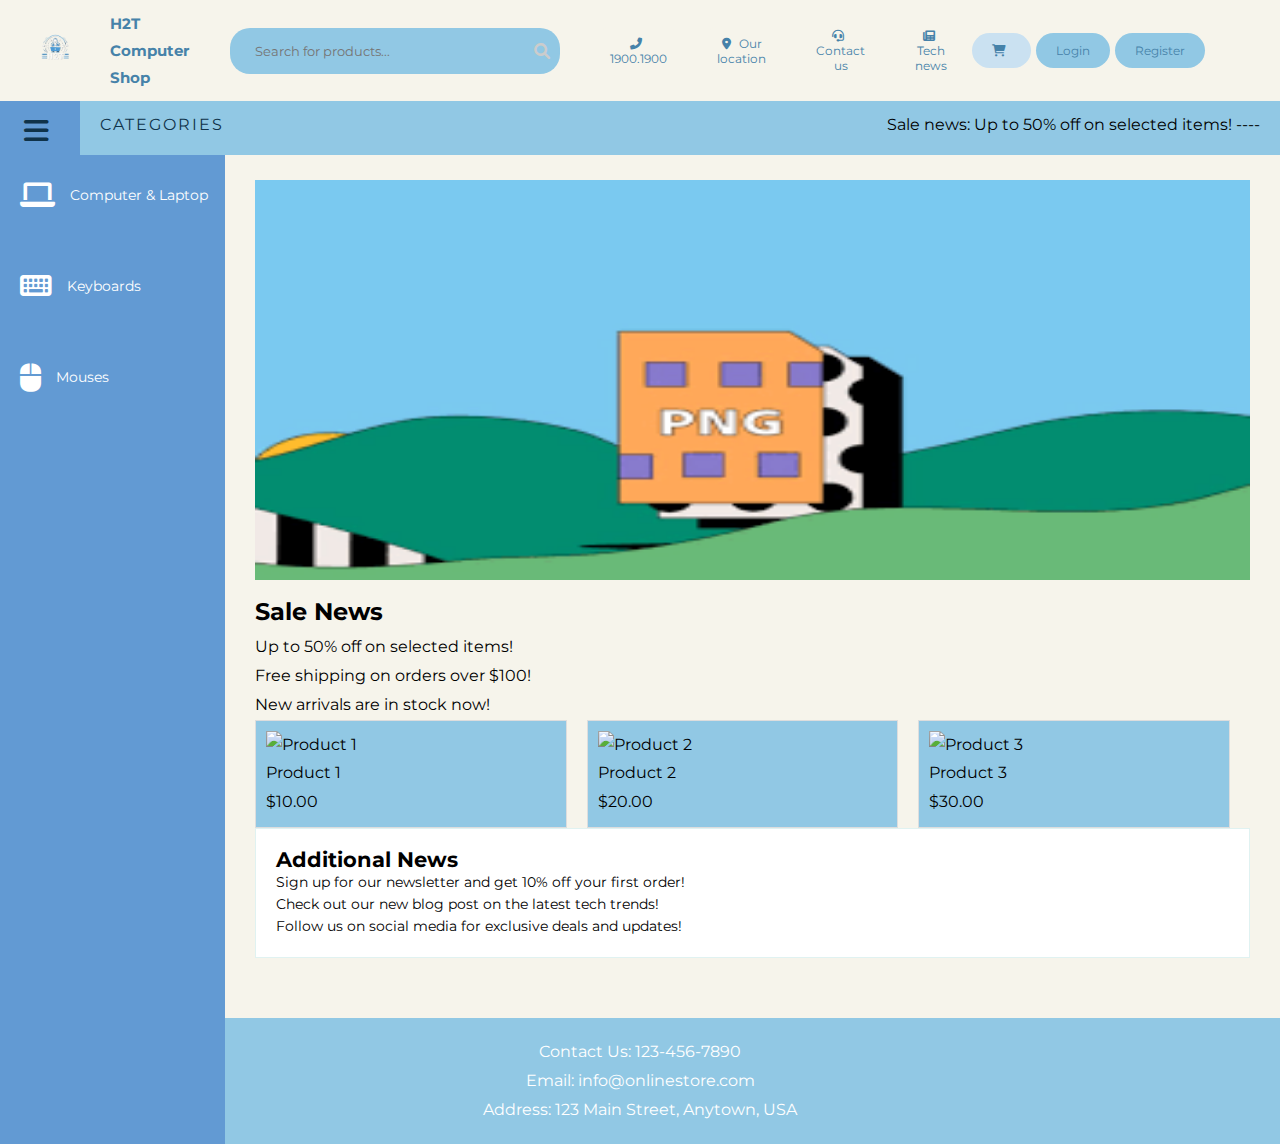
==== commit c8e08748: "mới" ====
--- a/src/main/resources/static/index.html
+++ b/src/main/resources/static/index.html
@@ -6,7 +6,6 @@
     <title>H2T Computer Shop</title>
     <link rel="stylesheet" href="homepage.css">
     <link rel="stylesheet" href="https://cdnjs.cloudflare.com/ajax/libs/font-awesome/6.0.0-beta3/css/all.min.css">
-    <link rel="stylesheet" href="https://www.w3schools.com/w3css/4/w3.css">
 </head>
 
 <body>
@@ -105,100 +104,58 @@
                     </ul>
                 </div>
             </div>
-
+            
             <div class="container">
-                <div class="banner">
-                    <img src="img/banner/1.png" class="visible">
-                    <img src="img/banner/2.jpg" class="hidden">
-                    <img src="img/banner/3.jpg" class="hidden">
-                    <img src="img/banner/4.jpg" class="hidden">
-                    <img src="img/banner/5.png" class="hidden">
-                </div>
-
-                <div class="item">
-                    Lorem ipsum dolor sit amet consectetur adipisicing elit. Ab a nesciunt doloribus. Explicabo minus cumque, molestiae tempore repellendus iusto enim maiores pariatur officiis perferendis excepturi, ut dolore laborum eligendi laudantium placeat aspernatur! Quos dolorum unde officiis labore est animi excepturi neque, provident, inventore nobis expedita facilis aspernatur, nihil in atque?
-                  </div>
-                  <div class="item">
-                    Lorem ipsum dolor sit amet consectetur adipisicing elit. Ab a nesciunt doloribus. Explicabo minus cumque, molestiae tempore repellendus iusto enim maiores pariatur officiis perferendis excepturi, ut dolore laborum eligendi laudantium placeat aspernatur! Quos dolorum unde officiis labore est animi excepturi neque, provident, inventore nobis expedita facilis aspernatur, nihil in atque?
-                  </div>
-                  <div class="item">
-                    Lorem ipsum dolor sit amet consectetur adipisicing elit. Ab a nesciunt doloribus. Explicabo minus cumque, molestiae tempore repellendus iusto enim maiores pariatur officiis perferendis excepturi, ut dolore laborum eligendi laudantium placeat aspernatur! Quos dolorum unde officiis labore est animi excepturi neque, provident, inventore nobis expedita facilis aspernatur, nihil in atque?
-                  </div>
-                  <div class="item">
-                    Lorem ipsum dolor sit amet consectetur adipisicing elit. Ab a nesciunt doloribus. Explicabo minus cumque, molestiae tempore repellendus iusto enim maiores pariatur officiis perferendis excepturi, ut dolore laborum eligendi laudantium placeat aspernatur! Quos dolorum unde officiis labore est animi excepturi neque, provident, inventore nobis expedita facilis aspernatur, nihil in atque?
-                  </div>
-                  <div class="item">
-                    Lorem ipsum dolor sit amet consectetur adipisicing elit. Ab a nesciunt doloribus. Explicabo minus cumque, molestiae tempore repellendus iusto enim maiores pariatur officiis perferendis excepturi, ut dolore laborum eligendi laudantium placeat aspernatur! Quos dolorum unde officiis labore est animi excepturi neque, provident, inventore nobis expedita facilis aspernatur, nihil in atque?
-                  </div>
-                  <div class="item">
-                    Lorem ipsum dolor sit amet consectetur adipisicing elit. Ab a nesciunt doloribus. Explicabo minus cumque, molestiae tempore repellendus iusto enim maiores pariatur officiis perferendis excepturi, ut dolore laborum eligendi laudantium placeat aspernatur! Quos dolorum unde officiis labore est animi excepturi neque, provident, inventore nobis expedita facilis aspernatur, nihil in atque?
-                  </div>
-                  <div class="item">
-                    Lorem ipsum dolor sit amet consectetur adipisicing elit. Ab a nesciunt doloribus. Explicabo minus cumque, molestiae tempore repellendus iusto enim maiores pariatur officiis perferendis excepturi, ut dolore laborum eligendi laudantium placeat aspernatur! Quos dolorum unde officiis labore est animi excepturi neque, provident, inventore nobis expedita facilis aspernatur, nihil in atque?
-                  </div>
-            </div>
-        </div>
-    </div>  
-
-
-
-        <div class="product-grid">
-            <div class="product">
-                <img src="product1.jpg" alt="Product 1">
-                <p>Product 1</p>
-                <p>$10.00</p>
-            </div>
-            <div class="product">
-                <img src="product2.jpg" alt="Product 2">
-                <p>Product 2</p>
-                <p>$20.00</p>
-            </div>
-            <div class="product">
-                <img src="product3.jpg" alt="Product 3">
-                <p>Product 3</p>
-                <p>$30.00</p>
-            </div>
-            <!-- Add more products here -->
-        </div>
-
-        <section class="sale-news">
-            <h2>Sale News</h2>
-            <ul>
-                <li>Up to 50% off on selected items!</li>
-                <li>Free shipping on orders over $100!</li>
-                <li>New arrivals are in stock now!</li>
-            </ul>
-        </section>
-
-        <section class="additional-news">
-            <h2>Additional News</h2>
-            <ul>
-                <li>Sign up for our newsletter and get 10% off your first order!</li>
-                <li>Check out our new blog post on the latest tech trends!</li>
-                <li>Follow us on social media for exclusive deals and updates!</li>
-            </ul>
-        </section>
-
-        <div class="contact-info-footer">
-            <p>Contact Us: 123-456-7890</p>
-            <p>Email: info@onlinestore.com</p>
-            <p>Address: 123 Main Street, Anytown, USA</p>
-        </div>
-    </div>
-
-    <!-- Login Modal -->
-    <div id="loginModal" class="modal">
-        <div class="modal-content">
-            <span class="close" onclick="closeModal('loginModal')">&times;</span>
-            <form>
-                <label for="username">Username</label>
-                <input type="text"id="username" name="username">
-                <label for="password">Password</label>
-                <input type="password" id="password" name="password">
-                <button type="submit">Login</button>
-            </form>
-        </div>
-    </div>
+                <div class="main">
+                    <div class="banner">
+                        <img src="img/banner/1.png" class="visible">
+                        <img src="img/banner/2.jpg" class="hidden">
+                        <img src="img/banner/3.jpg" class="hidden">
+                        <img src="img/banner/4.jpg" class="hidden">
+                        <img src="img/banner/5.png" class="hidden">
+                    </div>
+                    
+                    <section class="sale-news">
+                        <h2>Sale News</h2>
+                            <ul>
+                                <li>Up to 50% off on selected items!</li>
+                                <li>Free shipping on orders over $100!</li>
+                                <li>New arrivals are in stock now!</li>
+                            </ul>
+                    </section>
+
+                    <div class="product-grid">
+                        <div class="product">
+                            <img src="product1.jpg" alt="Product 1">
+                            <p>Product 1</p>
+                            <p>$10.00</p>
+                        </div>
+                        
+                        <div class="product">
+                            <img src="product2.jpg" alt="Product 2">
+                            <p>Product 2</p>
+                            <p>$20.00</p>
+                        </div>
+
+                        <div class="product">
+                            <img src="product3.jpg" alt="Product 3">
+                            <p>Product 3</p>
+                            <p>$30.00</p>
+                        </div>
+                    </div>
+                    
+                    <div class="item">
+                        <h2>Additional News</h2>
+                        <ul>
+                            <li>Sign up for our newsletter and get 10% off your first order!</li>
+                            <li>Check out our new blog post on the latest tech trends!</li>
+                            <li>Follow us on social media for exclusive deals and updates!</li>
+                        </ul>
+                    </div>
+                </div>
+            </div>
+        </div>
+    </div> 
 
     <!-- Register Modal -->
     <div id="registerModal" class="modal">
@@ -217,7 +174,25 @@
     </div>
 
     <footer>
-        <!-- Footer content here -->
+        <div class="contact-info-footer">
+            <p>Contact Us: 123-456-7890</p>
+            <p>Email: info@onlinestore.com</p>
+            <p>Address: 123 Main Street, Anytown, USA</p>
+        </div>
+        
+        <!-- Login Modal -->
+        <div id="loginModal" class="modal">
+            <div class="modal-content">
+                <span class="close" onclick="closeModal('loginModal')">&times;</span>
+                <form>
+                    <label for="username">Username</label>
+                    <input type="text"id="username" name="username">
+                    <label for="password">Password</label>
+                    <input type="password" id="password" name="password">
+                    <button type="submit">Login</button>
+                </form>
+            </div>
+        </div>    
     </footer>
 
     <script src="homepage.js"></script>
--- a/src/main/resources/static/homepage.css
+++ b/src/main/resources/static/homepage.css
@@ -17,6 +17,8 @@
     height: 100%;
     line-height: 1.8;
     background-color: #F6F4EB;
+    position: relative;
+    z-index: 1;
 }
 
 #header {
@@ -126,93 +128,6 @@
 
 #header .auth-buttons .btn {
     background-color: #91C8E4;
-}
-
-/* #sidebar {
-    position: fixed;
-    top: 90px;
-    left: 0;
-    width: 200px;
-    height: calc(100% - 60px);
-    z-index: 1;
-    background-color: #F6F4EB;
-    overflow-x: hidden;
-    overflow-y: auto;
-    padding: 10px;
-}
-
-#sidebar button:hover{
-    background-color: #91C8E4;
-    color: #F6F4EB;
-} */
-
-#main {
-    margin-top: 60px;
-    margin-left: 220px;
-    padding: 10px;
-    flex: 1;
-    overflow-y: auto;
-}
-
-.category {
-    margin: 10px 0;
-    font-size: 15px;
-    cursor: pointer;
-    padding: 10px 10px 10px 10px;
-    border: none;
-    background-color: #629ad3;
-    color: white;
-    width: 100%;
-    text-align: left;
-    border-radius: 25px;
-}
-
-.product-grid {
-    display: flex;
-    flex-wrap: wrap;
-    gap: 20px;
-}
-
-.product {
-    background-color: #91C8E4;
-    border: 1px solid #ddd;
-    padding: 10px 10px 10px 10px;
-    width: calc(33.333% - 20px);
-    box-sizing: border-box;
-}
-
-.product img {
-    max-width: 100%;
-    height: auto;
-}
-
-.banner {
-    width: 100%;
-    height: 200px;
-    background-color: #ddd;
-    margin-bottom: 10px;
-    position: relative;
-    overflow: hidden;
-}
-
-.banner img {
-    width: 100%;
-    height: 100%;
-    position: absolute;
-    top: 10;
-    left: 0;
-    transition: opacity 1s;
-}
-
-.banner img.hidden {
-    opacity: 0;
-}
-
-.contact-info-footer {
-    background-color: #629ad3;
-    color: white;
-    padding: 20px;
-    text-align: center;
 }
 
 .modal {
@@ -250,44 +165,6 @@
     cursor: pointer;
 }
 
-.contact-form-footer {
-    background-color: #F6F4EB;
-    padding: 20px;
-    border: 1px solid #ddd;
-    border-radius: 10px;
-    margin-bottom: 20px;
-}
-
-.contact-form-footer h2 {
-    margin-top: 0;
-}
-
-.contact-form-footer label {
-    display: block;
-    margin-bottom: 5px;
-}
-
-.contact-form-footer input,
-.contact-form-footer textarea {
-    width: 100%;
-    padding: 10px;
-    margin-bottom: 10px;
-    border: 1px solid #ddd;
-    border-radius: 5px;
-}
-
-.contact-form-footer button {
-    background-color: #0c1c2c;
-    color: white;
-    border: none;
-    padding: 10px 20px;
-    cursor: pointer;
-    border-radius: 5px;
-}
-
-.contact-form-footer button:hover {
-    background-color: #629ad3;
-}
 
 /*side bar*/
 .wrapper{
@@ -301,7 +178,8 @@
     display: flex;
     position: fixed;
     width: 100%;
-    top: 100px;
+    top: 95px;
+    z-index: 3;
 }
 
 .top_navbar .hamburger{
@@ -346,26 +224,20 @@
   position: relative;
 }
 
+
 .main_container .sidebar{
   position: fixed;
-  top: 160px;
+  top: 150px;
   left: 0;
   width: 225px;
-  height: 100%;
+  height: 650%;
   background: #629ad3;
   transition: all 0.3s ease;
+  z-index: 1;
 }
 
 .main_container .sidebar .sidebar__inner{
   position: relative;
-}
-
-.main_container .container{
-  margin-top: 150px;
-  width: calc(100% - 225px);
-  margin-left: 225px;
-  padding: 30px;
-  transition: all 0.3s ease;
 }
 
 .main_container .sidebar ul li a{
@@ -391,7 +263,24 @@
 .main_container .sidebar ul li a:hover,
 .main_container .sidebar ul li a.active{
   background: #fff;
-  color: #004D40;
+  color: #0f3249;
+}
+
+/* after adding active class */
+.wrapper.active .sidebar{
+    width: 80px;
+  }
+  
+.wrapper.active .sidebar ul li a span.title {
+    display: none;
+}  
+
+.main_container .container{
+    margin-top: 150px;
+    margin-left: 225px;
+    width: calc(100% - 225px);
+    padding: 30px;
+    transition: all 0.3s ease;
 }
 
 .main_container .container .item{
@@ -403,18 +292,103 @@
   line-height: 22px;
 }
 
-/* after adding active class */
-.wrapper.active .sidebar{
-  width: 80px;
-}
-
-.wrapper.active .sidebar ul li a span.title,
-.wrapper.active .profile_info
-{
-  display: none;
-}
-
 .wrapper.active .main_container .container{
   width: calc(100% - 80px);
   margin-left: 80px;
+}
+
+#main {
+    margin-top: 60px;
+    margin-left: 220px;
+    padding: 10px;
+    flex: 1;
+    overflow-y: auto;
+}
+
+.product-grid {
+    display: flex;
+    flex-wrap: wrap;
+    gap: 20px;
+}
+
+.product {
+    background-color: #91C8E4;
+    border: 1px solid #ddd;
+    padding: 10px 10px 10px 10px;
+    width: calc(33.333% - 20px);
+    box-sizing: border-box;
+}
+
+.product img {
+    max-width: 100%;
+    height: auto;
+}
+
+.main_container .container .banner {
+    width: 100%;
+    height: 400px;
+    margin-bottom: 10px;
+    position: relative;
+    overflow: hidden;
+    z-index: 1;
+}
+
+.main_container .container .banner img {
+    width: 100%;
+    height: 100%;
+    position: absolute;
+    top: 0;
+    left: 0;
+    transition: opacity 1s;
+}
+
+.main_container .container .banner img.hidden {
+    opacity: 0;
+}
+
+.contact-info-footer {
+    background-color: #91C8E4;
+    height: 20%;
+    color: white;
+    padding: 20px;
+    text-align: center;
+    z-index: 2;
+}
+.contact-form-footer {
+    background-color: #F6F4EB;
+    padding: 20px;
+    border: 1px solid #ddd;
+    border-radius: 10px;
+    margin-bottom: 20px;
+}
+
+.contact-form-footer h2 {
+    margin-top: 0;
+}
+
+.contact-form-footer label {
+    display: block;
+    margin-bottom: 5px;
+}
+
+.contact-form-footer input,
+.contact-form-footer textarea {
+    width: 100%;
+    padding: 10px;
+    margin-bottom: 10px;
+    border: 1px solid #ddd;
+    border-radius: 5px;
+}
+
+.contact-form-footer button {
+    background-color: #0c1c2c;
+    color: white;
+    border: none;
+    padding: 10px 20px;
+    cursor: pointer;
+    border-radius: 5px;
+}
+
+.contact-form-footer button:hover {
+    background-color: #629ad3;
 }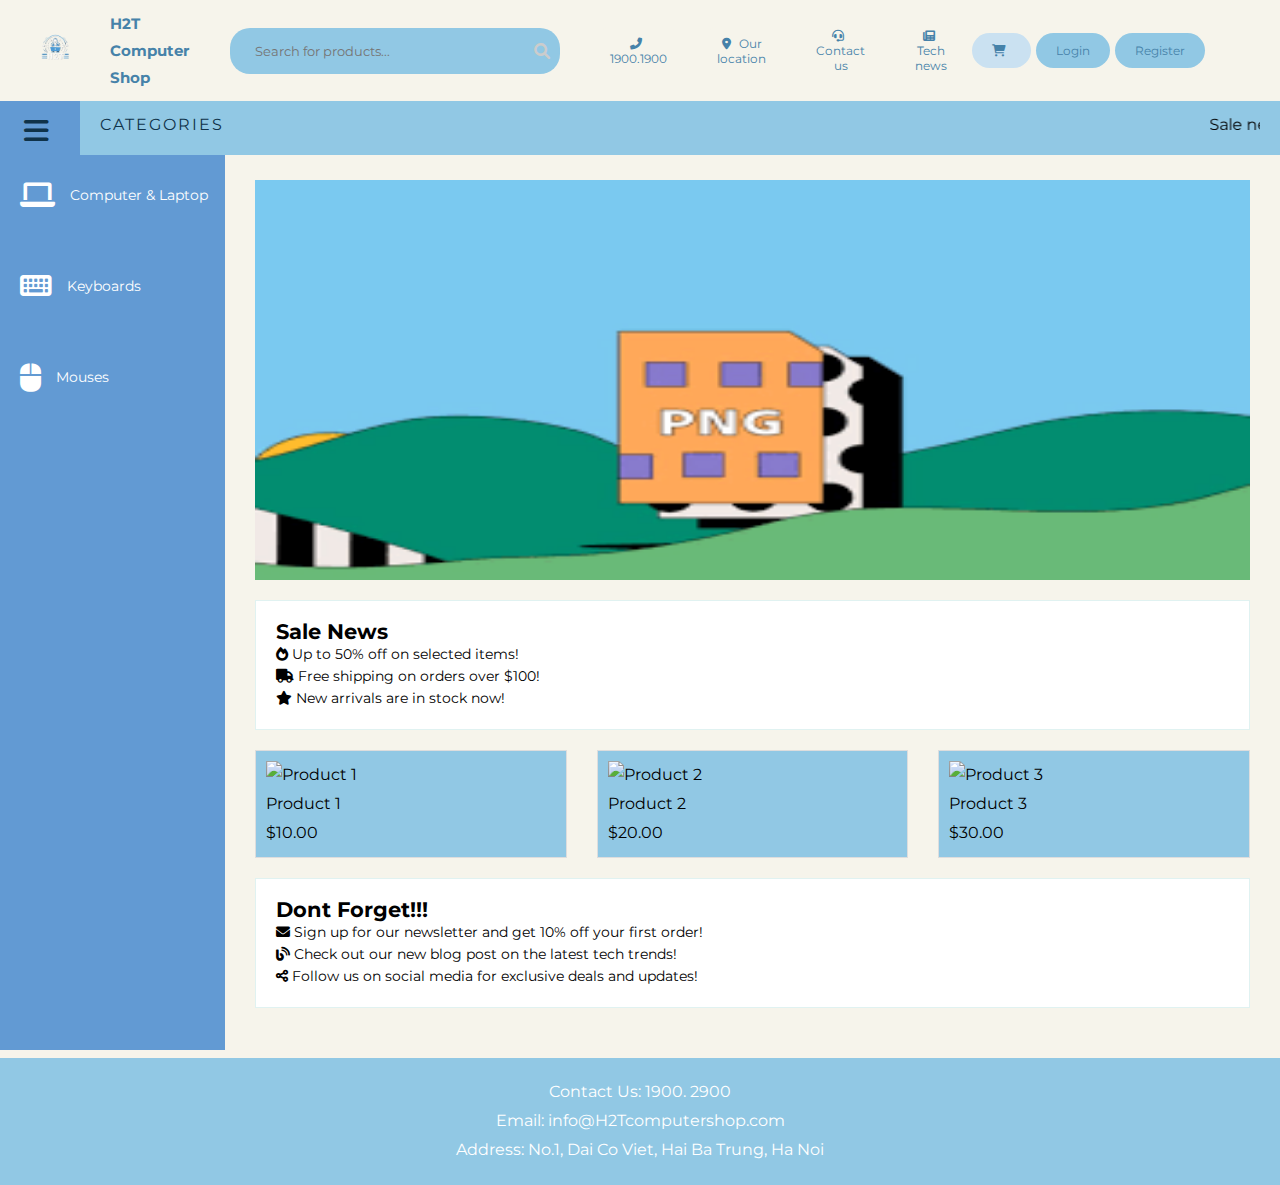
==== commit e9d87909: "final hp" ====
--- a/src/main/resources/static/index.html
+++ b/src/main/resources/static/index.html
@@ -70,12 +70,7 @@
 
             <div class="menu">
                 <div class="logo">Categories</div>
-                <div class="right_menu">
-                    <ul>
-                        <li> Sale news: Up to 50% off on selected items! ---- 
-                        </li>
-                    </ul>
-                </div>
+                <marquee behavior="" direction="left">Sale news: Up to 50% off on selected items! ---- </marquee>
             </div>
         </div>
     
@@ -115,47 +110,60 @@
                         <img src="img/banner/5.png" class="hidden">
                     </div>
                     
-                    <section class="sale-news">
-                        <h2>Sale News</h2>
+                    <div class="item">
+                        <section class="sale-news">
+                            <h2>Sale News</h2>
                             <ul>
-                                <li>Up to 50% off on selected items!</li>
-                                <li>Free shipping on orders over $100!</li>
-                                <li>New arrivals are in stock now!</li>
+                                <li><i class="fas fa-fire"></i> Up to 50% off on selected items!</li>
+                                <li><i class="fas fa-truck"></i> Free shipping on orders over $100!</li>
+                                <li><i class="fas fa-star"></i> New arrivals are in stock now!</li>
                             </ul>
-                    </section>
+                        </section>
+                    </div>
+
 
                     <div class="product-grid">
                         <div class="product">
-                            <img src="product1.jpg" alt="Product 1">
+                            <img src="1.jpg" alt="Product 1">
                             <p>Product 1</p>
                             <p>$10.00</p>
                         </div>
                         
                         <div class="product">
-                            <img src="product2.jpg" alt="Product 2">
+                            <img src="1.jpg" alt="Product 2">
                             <p>Product 2</p>
                             <p>$20.00</p>
                         </div>
 
                         <div class="product">
-                            <img src="product3.jpg" alt="Product 3">
+                            <img src="1.jpg" alt="Product 3">
                             <p>Product 3</p>
                             <p>$30.00</p>
                         </div>
                     </div>
                     
                     <div class="item">
-                        <h2>Additional News</h2>
+                        <h2>Dont Forget!!!</h2>
                         <ul>
-                            <li>Sign up for our newsletter and get 10% off your first order!</li>
-                            <li>Check out our new blog post on the latest tech trends!</li>
-                            <li>Follow us on social media for exclusive deals and updates!</li>
+                            <li><i class="fas fa-envelope"></i> Sign up for our newsletter and get 10% off your first order!</li>
+                            <li><i class="fas fa-blog"></i> Check out our new blog post on the latest tech trends!</li>
+                            <li><i class="fas fa-share-alt"></i> Follow us on social media for exclusive deals and updates!</li>
                         </ul>
                     </div>
                 </div>
             </div>
         </div>
     </div> 
+
+    <div id="footer">            
+        <div class="contact-info-footer">
+            <p>Contact Us: 1900. 2900</p>
+            <p>Email: info@H2Tcomputershop.com</p>
+            <p>Address: No.1, Dai Co Viet, Hai Ba Trung, Ha Noi</p>
+        </div>
+    </footer>
+
+
 
     <!-- Register Modal -->
     <div id="registerModal" class="modal">
@@ -173,17 +181,11 @@
         </div>
     </div>
 
-    <footer>
-        <div class="contact-info-footer">
-            <p>Contact Us: 123-456-7890</p>
-            <p>Email: info@onlinestore.com</p>
-            <p>Address: 123 Main Street, Anytown, USA</p>
-        </div>
         
-        <!-- Login Modal -->
-        <div id="loginModal" class="modal">
-            <div class="modal-content">
-                <span class="close" onclick="closeModal('loginModal')">&times;</span>
+    <!-- Login Modal -->
+    <div id="loginModal" class="modal">
+        <div class="modal-content">
+            <span class="close" onclick="closeModal('loginModal')">&times;</span>
                 <form>
                     <label for="username">Username</label>
                     <input type="text"id="username" name="username">
@@ -191,9 +193,8 @@
                     <input type="password" id="password" name="password">
                     <button type="submit">Login</button>
                 </form>
-            </div>
-        </div>    
-    </footer>
+        </div>
+    </div>    
 
     <script src="homepage.js"></script>
 </body>
--- a/src/main/resources/static/homepage.css
+++ b/src/main/resources/static/homepage.css
@@ -165,6 +165,90 @@
     cursor: pointer;
 }
 
+
+/* #sidebar {
+    position: fixed;
+    top: 90px;
+    left: 0;
+    width: 200px;
+    height: calc(100% - 60px);
+    z-index: 1;
+    background-color: #F6F4EB;
+    overflow-x: hidden;
+    overflow-y: auto;
+    padding: 10px;
+}
+
+#sidebar button:hover{
+    background-color: #91C8E4;
+    color: #F6F4EB;
+} */
+
+#main {
+    margin-top: 60px;
+    margin-left: 220px;
+    padding: 10px;
+    flex: 1;
+    overflow-y: auto;
+}
+
+.category {
+    margin: 10px 0;
+    font-size: 15px;
+    cursor: pointer;
+    padding: 10px 10px 10px 10px;
+    border: none;
+    background-color: #629ad3;
+    color: white;
+    width: 100%;
+    text-align: left;
+    border-radius: 25px;
+}
+
+.product-grid {
+    display: flex;
+    flex-wrap: wrap;
+    gap: 20px;
+    margin-top: 20px;
+    margin-bottom: 20px;
+    justify-content: space-between;
+
+}
+
+.product {
+    background-color: #91C8E4;
+    border: 1px solid #ddd;
+    padding: 10px 10px 10px 10px;
+    width: calc(33.333% - 20px);
+    box-sizing: border-box;
+}
+
+.product img {
+    max-width: 100%;
+    height: auto;
+}
+
+.main_container .container .banner {
+    width: 100%;
+    height: 400px;
+    margin-bottom: 10px;
+    position: relative;
+    overflow: hidden;
+    z-index: 1;
+}
+
+.main_container .container .banner img {
+    width: 100%;
+    height: 100%;
+    position: absolute;
+    top: 0;
+    left: 0;
+    transition: opacity 1s;
+}
+
+.main_container .container .banner img.hidden {
+    opacity: 0;
+}
 
 /*side bar*/
 .wrapper{
@@ -215,22 +299,12 @@
     letter-spacing: 2px;
 }
 
-.top_navbar .menu .right_menu ul{
-    top: 100px;
-     display: flex;
-}
-
-.top_navbar .menu .right_menu ul li{
-  position: relative;
-}
-
-
 .main_container .sidebar{
   position: fixed;
   top: 150px;
   left: 0;
   width: 225px;
-  height: 650%;
+  height: 100%;
   background: #629ad3;
   transition: all 0.3s ease;
   z-index: 1;
@@ -286,10 +360,11 @@
 .main_container .container .item{
   background: #fff;
   border: 1px solid #E0F2F1;
-  margin-bottom: 30px;
+  margin-bottom: 20px;
   padding: 20px;
   font-size: 14px;
   line-height: 22px;
+  margin-top: 20px;
 }
 
 .wrapper.active .main_container .container{
@@ -297,98 +372,37 @@
   margin-left: 80px;
 }
 
-#main {
-    margin-top: 60px;
-    margin-left: 220px;
-    padding: 10px;
-    flex: 1;
-    overflow-y: auto;
-}
-
-.product-grid {
-    display: flex;
-    flex-wrap: wrap;
-    gap: 20px;
-}
-
-.product {
-    background-color: #91C8E4;
-    border: 1px solid #ddd;
-    padding: 10px 10px 10px 10px;
-    width: calc(33.333% - 20px);
-    box-sizing: border-box;
-}
-
-.product img {
-    max-width: 100%;
-    height: auto;
-}
-
-.main_container .container .banner {
-    width: 100%;
-    height: 400px;
-    margin-bottom: 10px;
-    position: relative;
-    overflow: hidden;
-    z-index: 1;
-}
-
-.main_container .container .banner img {
-    width: 100%;
-    height: 100%;
-    position: absolute;
-    top: 0;
-    left: 0;
-    transition: opacity 1s;
-}
-
-.main_container .container .banner img.hidden {
-    opacity: 0;
-}
-
-.contact-info-footer {
+#footer{
+    z-index: 2;
+}
+
+#footer .contact-info-footer {
     background-color: #91C8E4;
     height: 20%;
     color: white;
     padding: 20px;
     text-align: center;
-    z-index: 2;
-}
-.contact-form-footer {
-    background-color: #F6F4EB;
-    padding: 20px;
-    border: 1px solid #ddd;
-    border-radius: 10px;
-    margin-bottom: 20px;
-}
-
-.contact-form-footer h2 {
-    margin-top: 0;
-}
-
-.contact-form-footer label {
-    display: block;
-    margin-bottom: 5px;
-}
-
-.contact-form-footer input,
-.contact-form-footer textarea {
-    width: 100%;
-    padding: 10px;
-    margin-bottom: 10px;
-    border: 1px solid #ddd;
-    border-radius: 5px;
-}
-
-.contact-form-footer button {
-    background-color: #0c1c2c;
-    color: white;
-    border: none;
-    padding: 10px 20px;
-    cursor: pointer;
-    border-radius: 5px;
-}
-
-.contact-form-footer button:hover {
-    background-color: #629ad3;
+}
+
+/* Scrolling text */
+@keyframes marquee {
+    0% {
+      transform: translateX(100%);
+    }
+    100% {
+      transform: translateX(-100%);
+    }
+}
+  
+.menu .scrolling-text {
+    overflow: hidden;
+    white-space: nowrap;
+    box-sizing: border-box;
+}
+  
+.menu .scrolling-text p {
+    display: inline-block;
+    width: 100%;
+    padding-left: 100%;
+    animation: marquee 10s linear infinite;
 }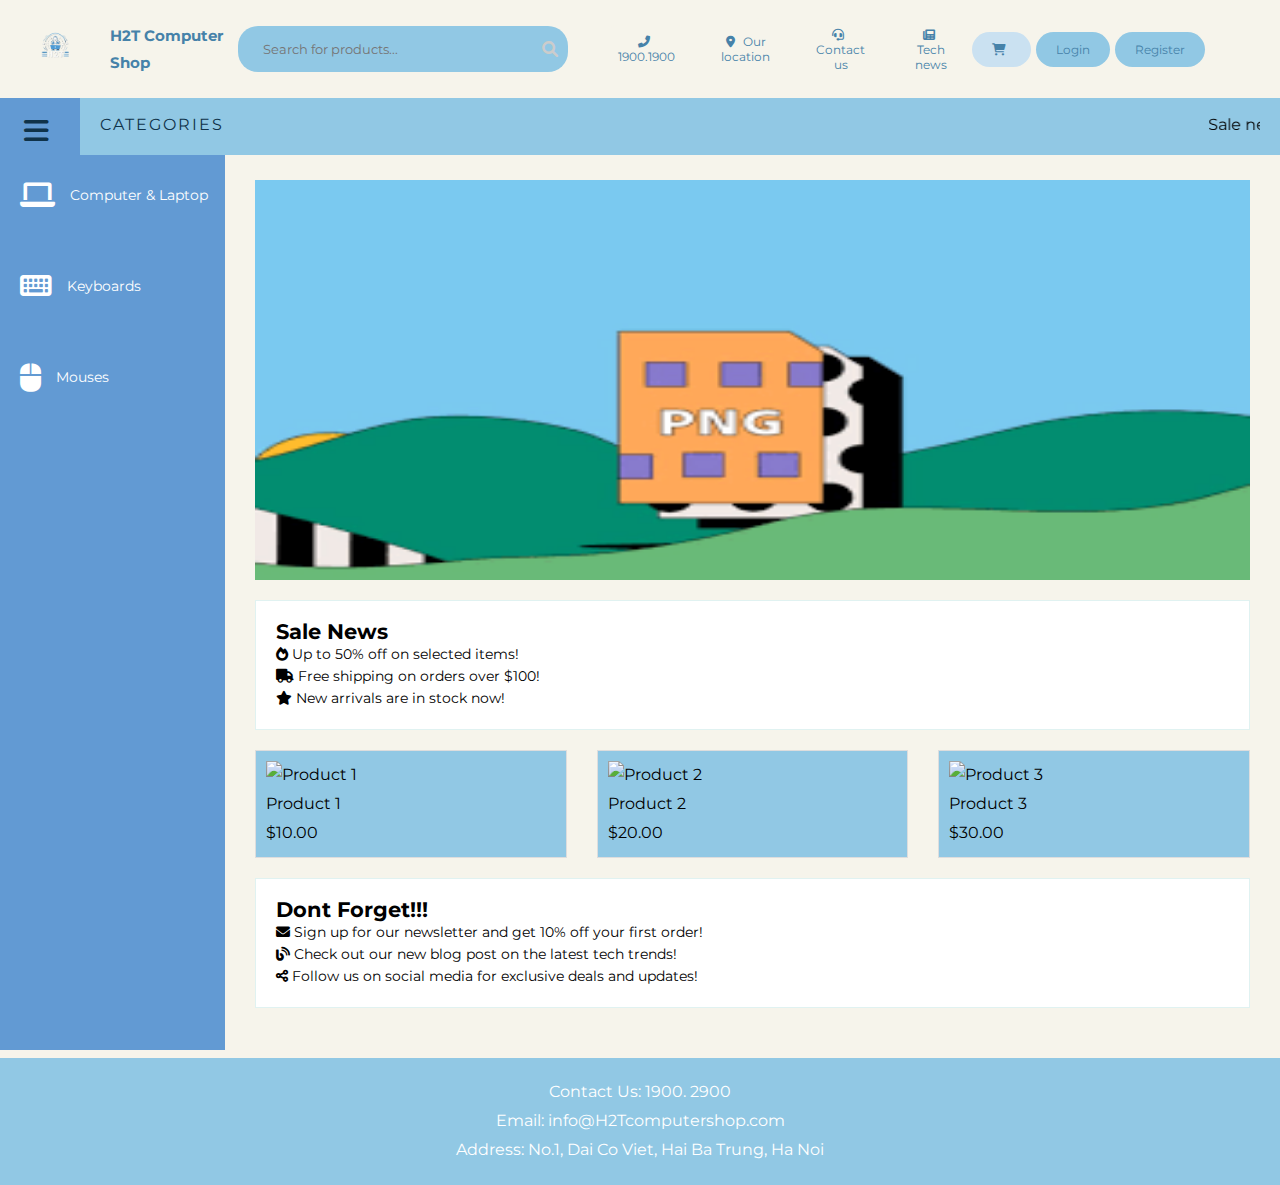
==== commit f20ed75f: "final final" ====
--- a/src/main/resources/static/index.html
+++ b/src/main/resources/static/index.html
@@ -29,18 +29,25 @@
                         <span>1900.1900</span>
                     </button>
                 </div>
-                <div>
+
+                <div class ="dropdown">
                     <button class="btn-location" onclick="window.location.href='#location'">
                         <i class="fas fa-map-marker-alt"></i>
                         <span>Our location</span>
                     </button>
-                </div>
+                    <div class ="dropdown-content">
+                        <p><i class="fas fa-solid fa-thumbtack"></i> No.1, Dai Co Viet, Hai Ba Trung, Ha Noi</p>
+                        <p><i class="fas fa-solid fa-thumbtack"></i>No.2, District seven, Ho Chi Minh</p>
+                    </div>
+                </div>
+
                 <div>
                     <button onclick="window.location.href='contact.html'">
                         <i class="fas fa-headset"></i>
                         <span>Contact us</span>
                     </button>
                 </div>
+
                 <div>
                     <button onclick="window.location.href='#news'">
                         <i class="fas fa-newspaper"></i>
@@ -79,19 +86,19 @@
                 <div class="sidebar__inner">
                     <ul>
                         <li>
-                            <a href="electronics.html">
+                            <a href="computer.html">
                                 <span class="icon"><i class=" fas fa-solid fa-laptop"></i></span>
                                 <span class="title">Computer & Laptop</span>
                             </a>
                         </li>
                         <li>
-                            <a href="clothing.html">
+                            <a href="keyboard.html">
                                 <span class="icon"><i class="fas fa-solid fa-keyboard"></i></span>
                                 <span class="title">Keyboards</span>
                             </a>
                         </li>
                         <li>
-                            <a href="home-kitchen.html">
+                            <a href="mouse.html">
                                 <span class="icon"><i class="fas fa-solid fa-computer-mouse"></i></span>
                                 <span class="title">Mouses</span>
                             </a>
@@ -142,7 +149,7 @@
                         </div>
                     </div>
                     
-                    <div class="item">
+                    <div class="item" id="news">
                         <h2>Dont Forget!!!</h2>
                         <ul>
                             <li><i class="fas fa-envelope"></i> Sign up for our newsletter and get 10% off your first order!</li>
@@ -158,10 +165,10 @@
     <div id="footer">            
         <div class="contact-info-footer">
             <p>Contact Us: 1900. 2900</p>
-            <p>Email: info@H2Tcomputershop.com</p>
+            <p id="location">Email: info@H2Tcomputershop.com</p>
             <p>Address: No.1, Dai Co Viet, Hai Ba Trung, Ha Noi</p>
         </div>
-    </footer>
+    </div>
 
 
 
--- a/src/main/resources/static/homepage.css
+++ b/src/main/resources/static/homepage.css
@@ -120,6 +120,45 @@
 #header .auth-buttons div i {
     color: #4682A9;
     margin-right: 5px;
+}
+
+#header .auth-buttons .btn-location{
+    padding: 16px;
+    font-size: 12px;
+    border: none;
+    cursor: pointer;
+}
+
+#header .auth-buttons .dropdown{
+    position: relative;
+    display: inline-block;
+}
+
+#header .auth-buttons .dropdown-content{
+    display: none;
+    position: absolute;
+    background-color: #f9f9f9;
+    min-width: 160px;
+    box-shadow: 0px 8px 16px 0px rgba(0,0,0,0.2);
+    padding: 12px 16px;
+    z-index: 1;
+}
+
+#header .auth-buttons .dropdown-content p{
+    color: black;
+    padding: 12px 16px;
+    text-decoration: none;
+    display: block;
+}
+
+#header .auth-buttons .dropdown-content p:hover {background-color: #f1f1f1}
+
+#header .auth-buttons .dropdown:hover .dropdown-content {
+    display: block;
+}
+
+#header  .auth-buttons .dropdown:hover .dropbtn {
+    background-color: #3e8e41;
 }
 
 #header .auth-buttons .btn-cart{
